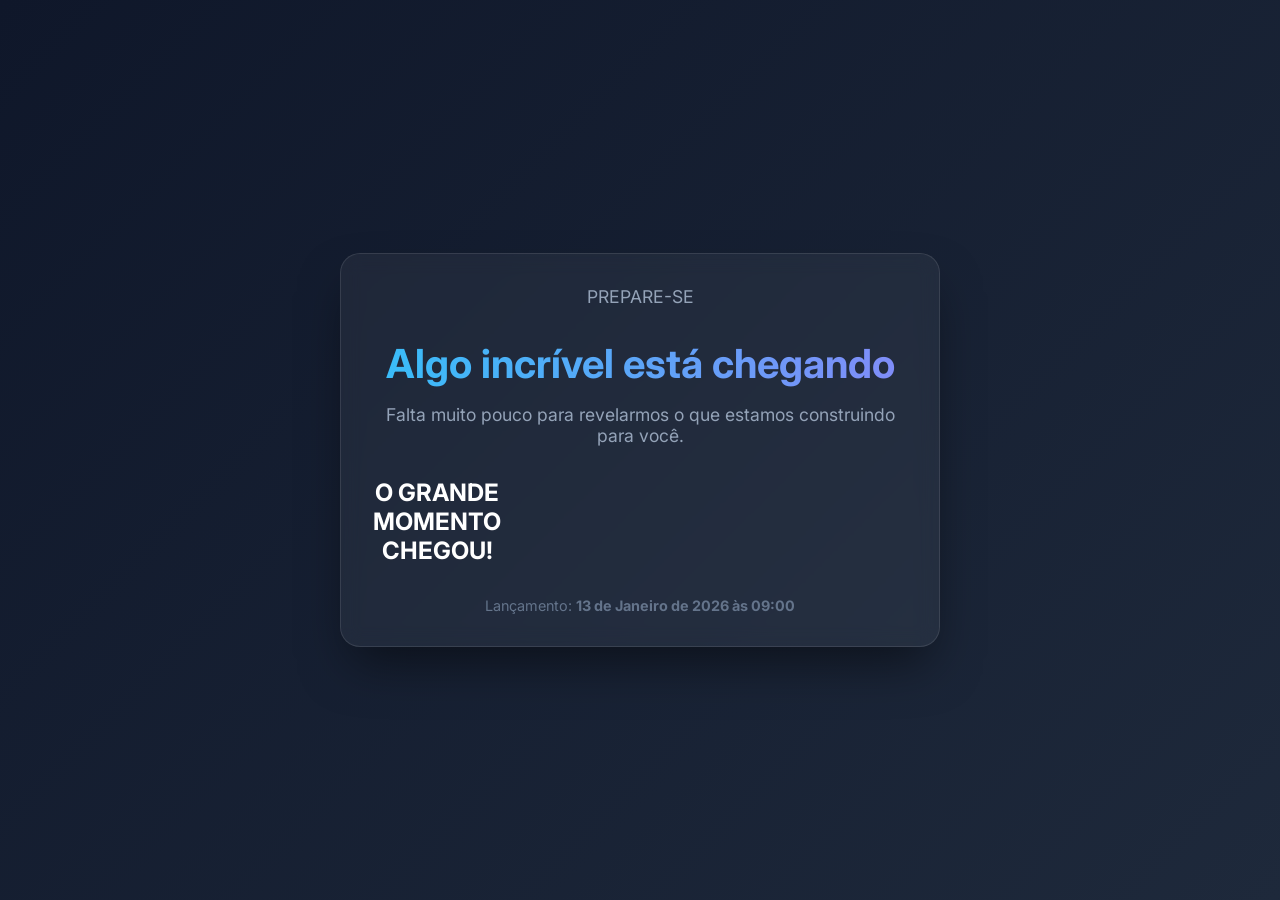
==== thay.html @ 2048fa5c "t" ====
<!DOCTYPE html>
<html lang="pt-br">
<head>
    <meta charset="UTF-8">
    <meta name="viewport" content="width=device-width, initial-scale=1.0">
    <title>Em Breve | Lançamento 2026</title>
    <link href="https://fonts.googleapis.com/css2?family=Inter:wght@300;400;700&display=swap" rel="stylesheet">
    <style>
        * {
            margin: 0;
            padding: 0;
            box-sizing: border-box;
            font-family: 'Inter', sans-serif;
        }

        body {
            background: linear-gradient(135deg, #0f172a 0%, #1e293b 100%);
            color: #ffffff;
            height: 100vh;
            display: flex;
            justify-content: center;
            align-items: center;
            overflow: hidden;
        }

        .container {
            text-align: center;
            padding: 2rem;
            background: rgba(255, 255, 255, 0.05);
            backdrop-filter: blur(10px);
            border-radius: 20px;
            border: 1px solid rgba(255, 255, 255, 0.1);
            box-shadow: 0 25px 50px -12px rgba(0, 0, 0, 0.5);
            max-width: 600px;
            width: 90%;
        }

        h1 {
            font-size: 2.5rem;
            margin-bottom: 1rem;
            background: linear-gradient(90deg, #38bdf8, #818cf8);
            -webkit-background-clip: text;
            -webkit-text-fill-color: transparent;
        }

        p {
            font-size: 1.1rem;
            color: #94a3b8;
            margin-bottom: 2rem;
        }

        .countdown {
            display: grid;
            grid-template-columns: repeat(4, 1fr);
            gap: 1rem;
            margin-bottom: 2rem;
        }

        .countdown-item {
            background: rgba(255, 255, 255, 0.1);
            padding: 1rem;
            border-radius: 12px;
        }

        .number {
            display: block;
            font-size: 2rem;
            font-weight: 700;
            color: #f8fafc;
        }

        .label {
            font-size: 0.75rem;
            text-transform: uppercase;
            letter-spacing: 1px;
            color: #38bdf8;
        }

        .footer-info {
            font-size: 0.9rem;
            color: #64748b;
        }

        /* Animação suave */
        @keyframes fadeIn {
            from { opacity: 0; transform: translateY(20px); }
            to { opacity: 1; transform: translateY(0); }
        }

        .container {
            animation: fadeIn 1s ease-out;
        }
    </style>
</head>
<body>

    <div class="container">
        <p>PREPARE-SE</p>
        <h1>Algo incrível está chegando</h1>
        <p>Falta muito pouco para revelarmos o que estamos construindo para você.</p>

        <div class="countdown" id="timer">
            <div class="countdown-item">
                <span class="number" id="days">00</span>
                <span class="label">Dias</span>
            </div>
            <div class="countdown-item">
                <span class="number" id="hours">00</span>
                <span class="label">Horas</span>
            </div>
            <div class="countdown-item">
                <span class="number" id="minutes">00</span>
                <span class="label">Mins</span>
            </div>
            <div class="countdown-item">
                <span class="number" id="seconds">00</span>
                <span class="label">Segs</span>
            </div>
        </div>

        <div class="footer-info">
            Lançamento: <strong>13 de Janeiro de 2026 às 09:00</strong>
        </div>
    </div>

    <script>
        // Define a data de destino: 13 de Janeiro de 2026 às 09:00:00
        const countDownDate = new Date("Jan 13, 2026 09:00:00").getTime();

        const x = setInterval(function() {
            const now = new Date().getTime();
            const distance = countDownDate - now;

            // Cálculos de tempo
            const days = Math.floor(distance / (1000 * 60 * 60 * 24));
            const hours = Math.floor((distance % (1000 * 60 * 60 * 24)) / (1000 * 60 * 60));
            const minutes = Math.floor((distance % (1000 * 60 * 60)) / (1000 * 60));
            const seconds = Math.floor((distance % (1000 * 60)) / 1000);

            // Exibe o resultado
            document.getElementById("days").innerHTML = days.toString().padStart(2, '0');
            document.getElementById("hours").innerHTML = hours.toString().padStart(2, '0');
            document.getElementById("minutes").innerHTML = minutes.toString().padStart(2, '0');
            document.getElementById("seconds").innerHTML = seconds.toString().padStart(2, '0');

            // Se o tempo acabar
            if (distance < 0) {
                clearInterval(x);
                document.getElementById("timer").innerHTML = "<h2>O GRANDE MOMENTO CHEGOU!</h2>";
            }
        }, 1000);
    </script>
</body>
</html>
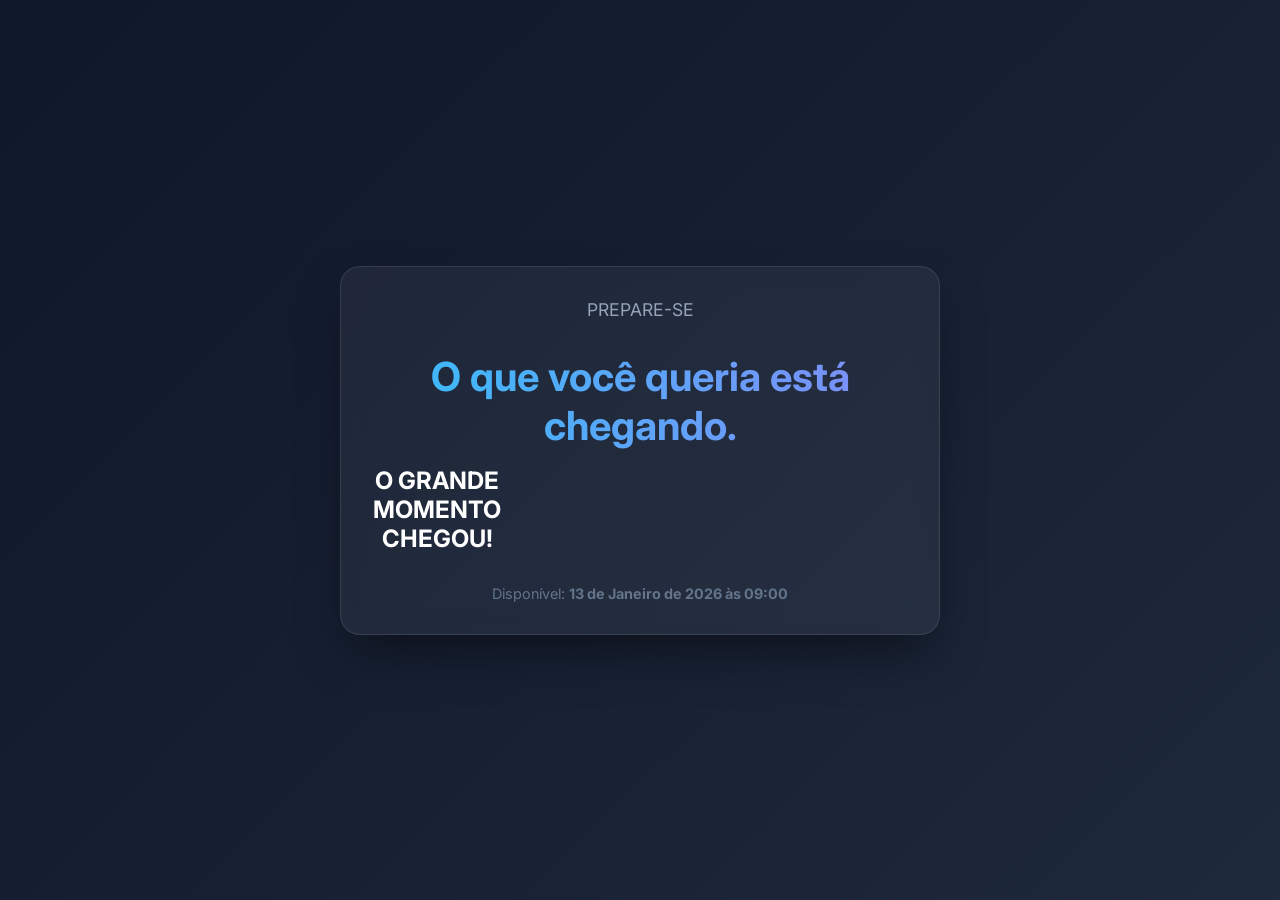
==== commit cc66c368: "t" ====
--- a/thay.html
+++ b/thay.html
@@ -96,8 +96,7 @@
 
     <div class="container">
         <p>PREPARE-SE</p>
-        <h1>Algo incrível está chegando</h1>
-        <p>Falta muito pouco para revelarmos o que estamos construindo para você.</p>
+        <h1>O que você queria está chegando.</h1>
 
         <div class="countdown" id="timer">
             <div class="countdown-item">
@@ -119,7 +118,7 @@
         </div>
 
         <div class="footer-info">
-            Lançamento: <strong>13 de Janeiro de 2026 às 09:00</strong>
+            Disponível: <strong>13 de Janeiro de 2026 às 09:00</strong>
         </div>
     </div>
 
